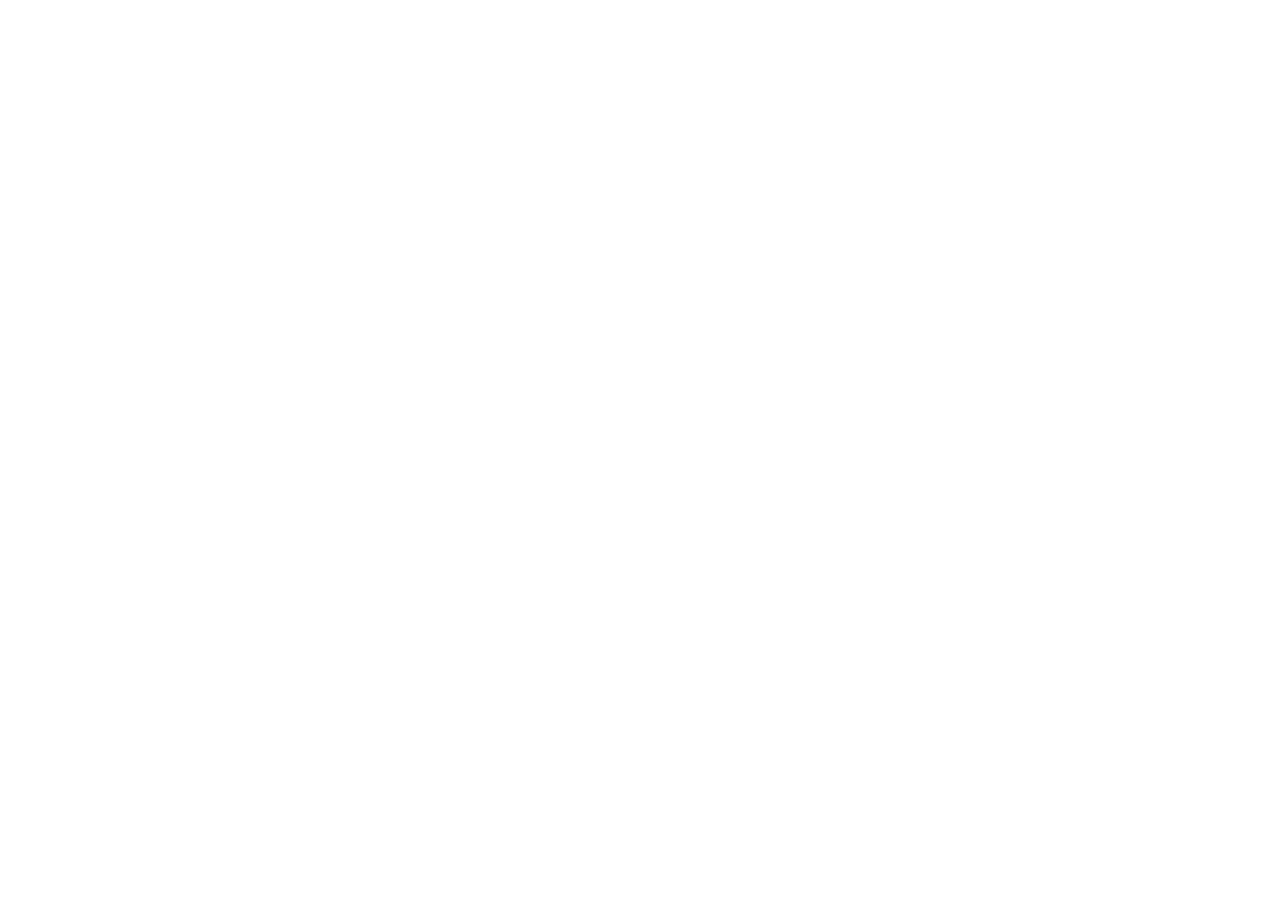
==== index.html @ aa795b15 "Criei a página principal" ====
<!DOCTYPE html>
<html lang="pt-br">
<head>
    <meta charset="UTF-8">
    <meta http-equiv="X-UA-Compatible" content="IE=edge">
    <meta name="viewport" content="width=device-width, initial-scale=1.0">
    <link rel="stylesheet" href="estilos/style.css">
    <link rel="shortcut icon" href="favicon.ico" type="image/x-icon">
    <title>Projeto Redes Sociais</title>
</head>
<body>
    

    </h1>
</body>
</html>
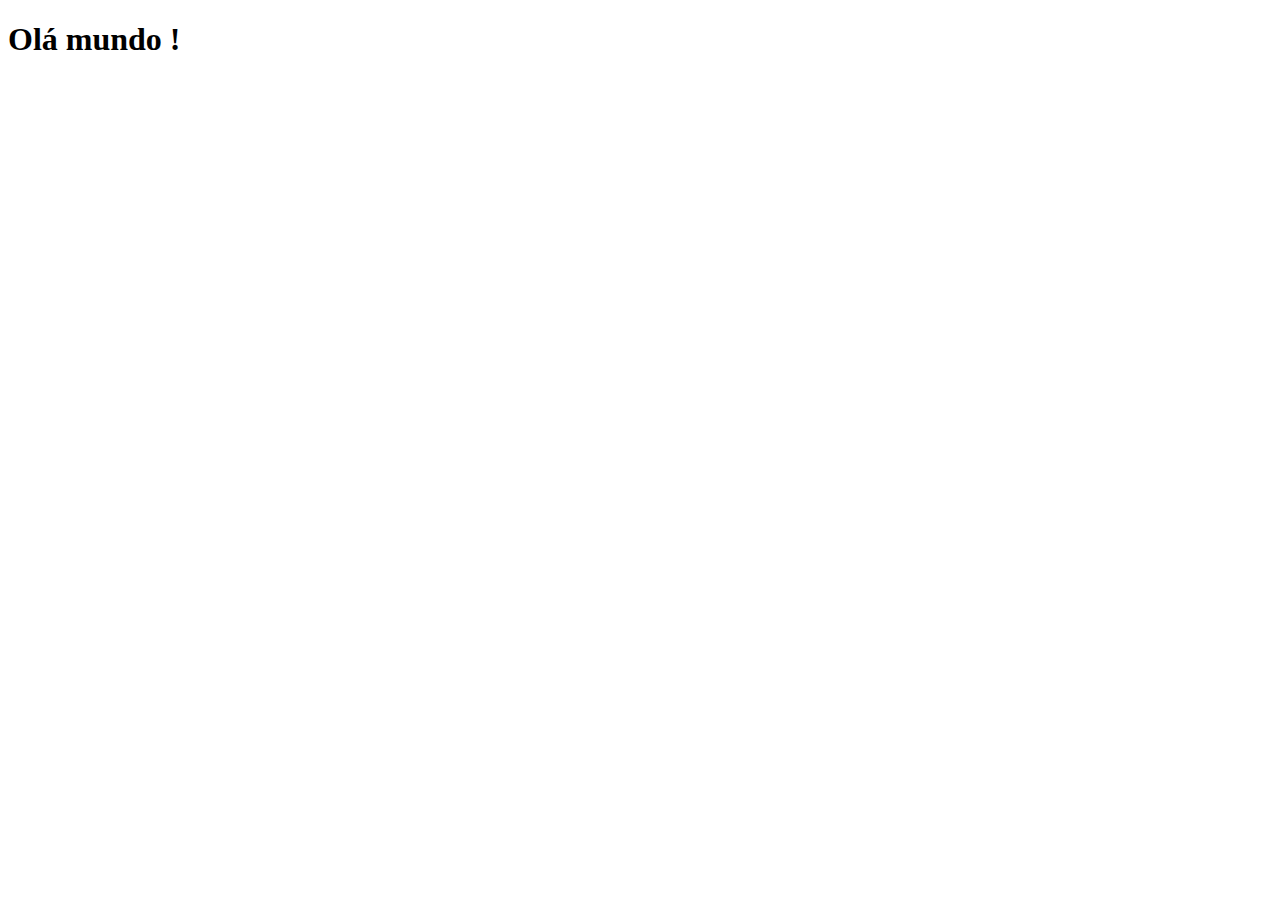
==== commit a5c3e6dc: "." ====
--- a/index.html
+++ b/index.html
@@ -9,7 +9,7 @@
     <title>Projeto Redes Sociais</title>
 </head>
 <body>
-    
+    <h1>Olá mundo !</h1>
 
     </h1>
 </body>
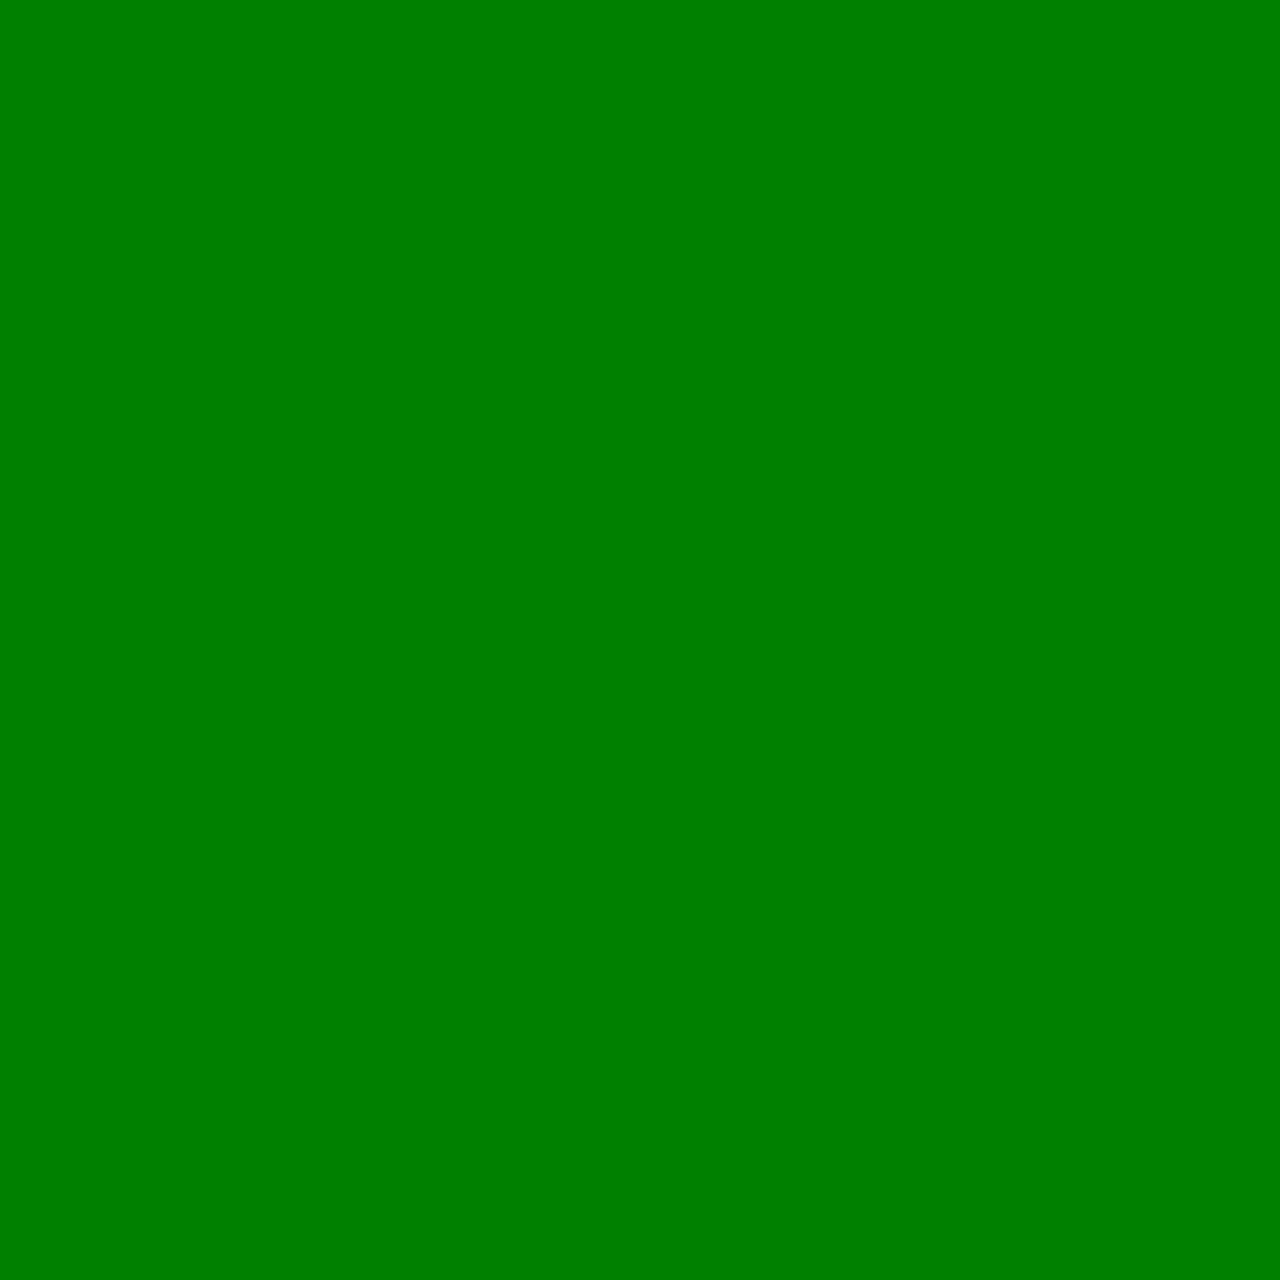
==== commit e836efda: "Atualizei" ====
--- a/index.html
+++ b/index.html
@@ -9,8 +9,18 @@
     <title>Projeto Redes Sociais</title>
 </head>
 <body>
-    <h1>Olá mundo !</h1>
 
-    </h1>
+<main>
+    <section id="telefone">
+
+    </section>
+
+    <section id="redes-sociais">
+
+    </section>
+
+    
+    
+</main>
 </body>
 </html>--- a/estilos/style.css
+++ b/estilos/style.css
@@ -0,0 +1,28 @@
+@charset "UTF-8";
+
+* {
+    margin: 0px;
+    padding: 0px;
+    font-family: Arial, Helvetica, sans-serif;
+   }
+   html, body {
+    height: 100vw;
+    width: 100vw;
+    background-color: black;
+   }
+   main {
+    position: relative;
+    height: 100vw;
+    background-color: green;
+   }
+
+   section#telefone {
+    position: absolute;
+    top: 50%;
+    left: 50%;
+    transform: translate(-50%, -50%);
+    height: 500px;
+    width: 500px;
+    
+
+   }
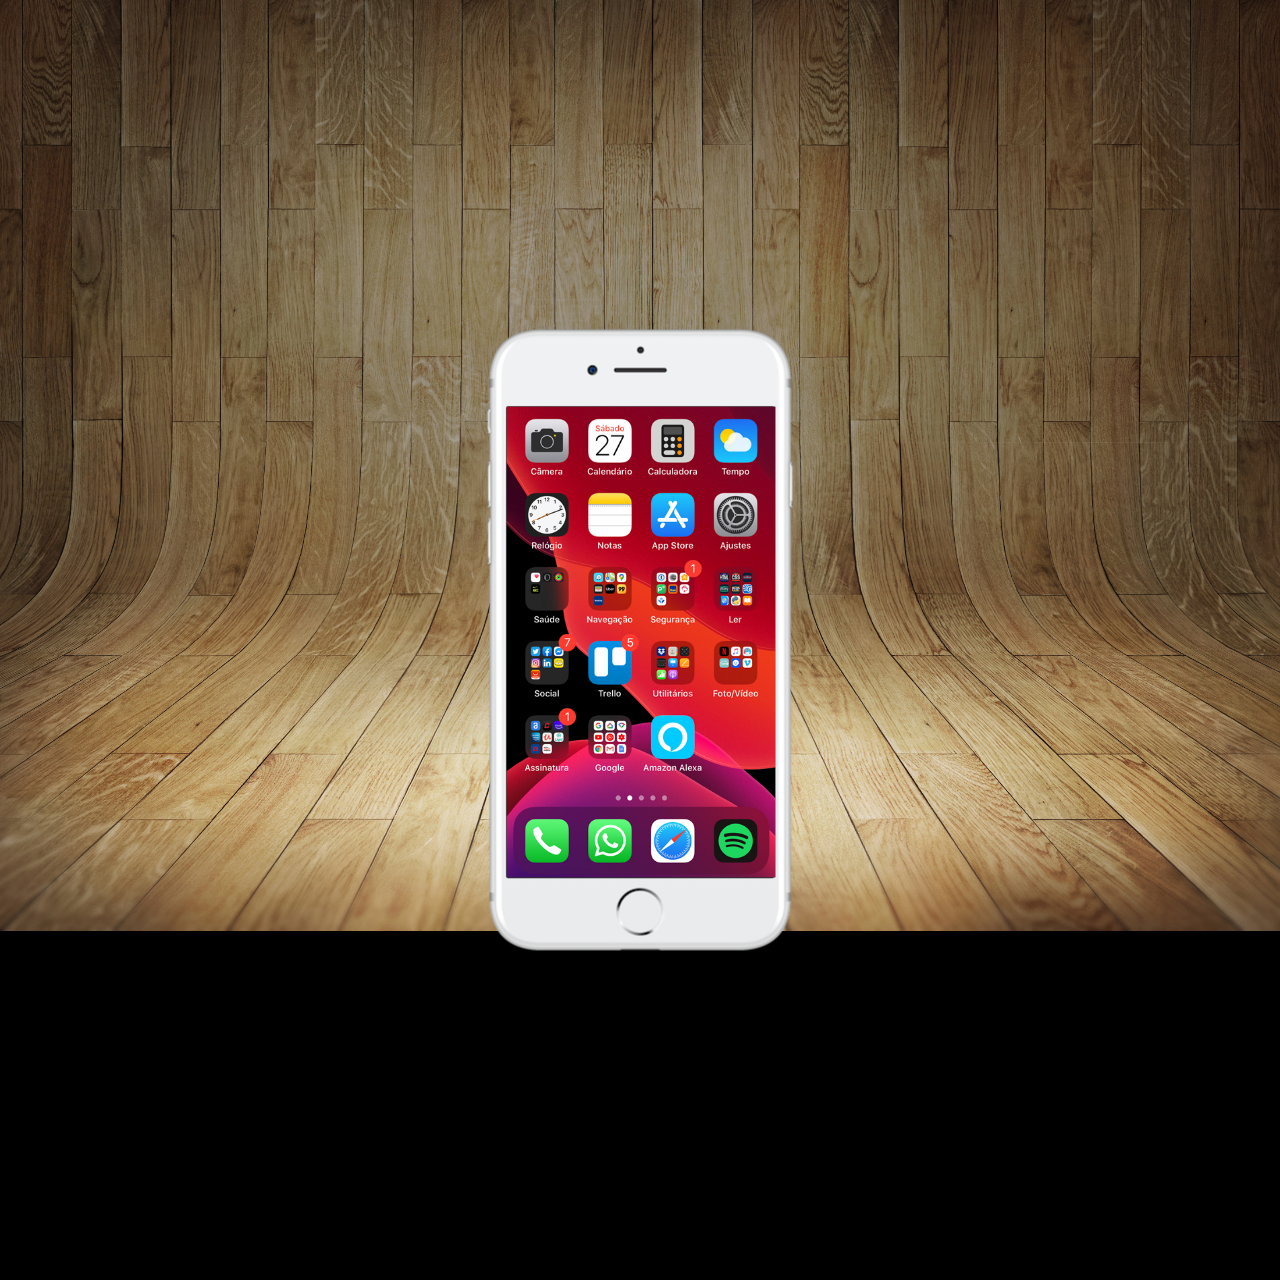
==== commit 7295e250: "Criei a tela home" ====
--- a/index.html
+++ b/index.html
@@ -12,6 +12,7 @@
 
 <main>
     <section id="telefone">
+        <iframe src="home.html" name="tela"  id="tela"frameborder="0"></iframe>
 
     </section>
 
--- a/estilos/style.css
+++ b/estilos/style.css
@@ -10,19 +10,30 @@
     width: 100vw;
     background-color: black;
    }
+   body {
+    background: url('../imagens/fundo-madeira.jpg')no-repeat ;
+    background-size: cover;
+    background-attachment: fixed;  
+   }
    main {
     position: relative;
-    height: 100vw;
-    background-color: green;
+    height: 100vw; 
    }
-
    section#telefone {
     position: absolute;
     top: 50%;
     left: 50%;
     transform: translate(-50%, -50%);
-    height: 500px;
-    width: 500px;
+    height: 627px;
+    width: 311px;
+    background: url('../imagens/frame-iphone.png') no-repeat;
+    }
+    iframe#tela {
+        position: relative;
+        top: 80px;
+        left: 22px;
+        width: 269px;
+        height: 471px;
     
 
-   }
+    }
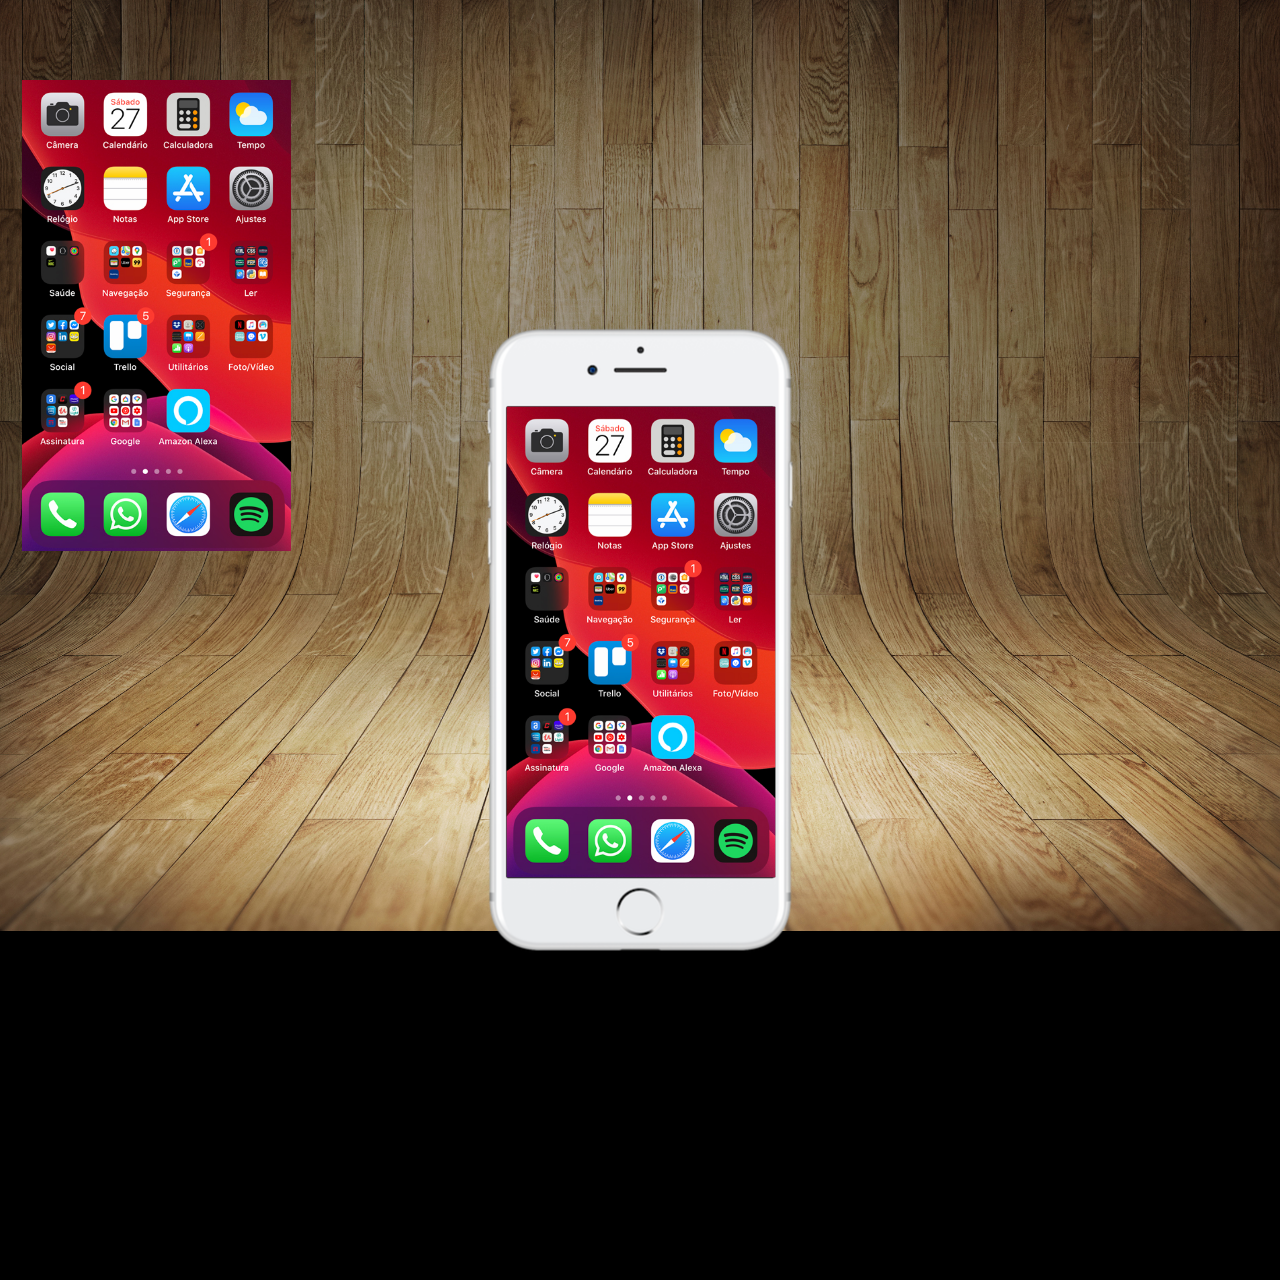
==== commit a6eb5068: "." ====
--- a/index.html
+++ b/index.html
@@ -9,7 +9,6 @@
     <title>Projeto Redes Sociais</title>
 </head>
 <body>
-
 <main>
     <section id="telefone">
         <iframe src="home.html" name="tela"  id="tela"frameborder="0"></iframe>
@@ -17,8 +16,18 @@
     </section>
 
     <section id="redes-sociais">
-
-    </section>
+        <iframe src="home.html" frameborder="0" nome="tela" id="tela">
+            Seu navegador não é compativel com isso !
+    </iframe>
+        </section>
+    <section id="redes-sociais">
+        <a href="#" target="tela" img="imagens/" alt=""></a>
+        <a href="#" target="tela" img="imagens/logo-youtube.png" alt="YouTube" ></a>
+        <a href="#" target="tela" img="imagens/logo-github.jpg" alt="GitHub"></a>
+        <a href="#" target="tela" img="imagens/logo-instagram.jpg" alt="Instagram"></a>
+        <a href="#" target="tela" img="imagens/logo-twitter.jpg" alt="Twitter"></a>
+        <a href="#" target="tela" img="imagens/logo-facebook.jpg" alt="Facebook" ></a>
+</section>
 
     
     
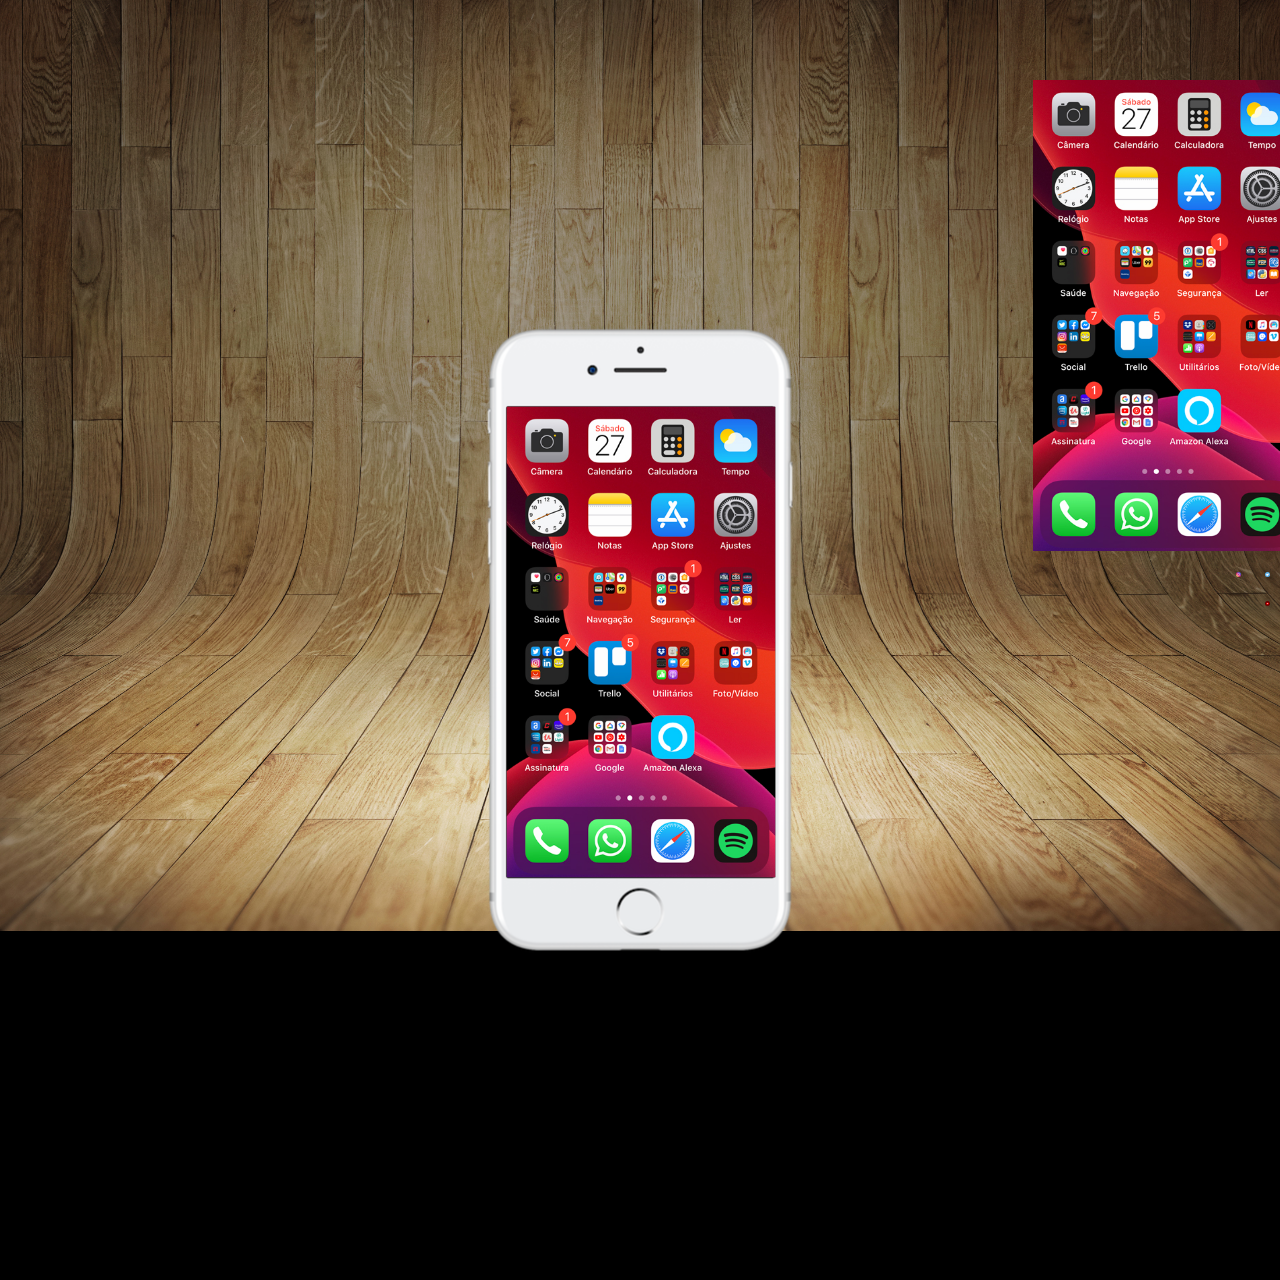
==== commit 03c83b64: "." ====
--- a/index.html
+++ b/index.html
@@ -21,16 +21,15 @@
     </iframe>
         </section>
     <section id="redes-sociais">
-        <a href="#" target="tela" img="imagens/" alt=""></a>
-        <a href="#" target="tela" img="imagens/logo-youtube.png" alt="YouTube" ></a>
-        <a href="#" target="tela" img="imagens/logo-github.jpg" alt="GitHub"></a>
-        <a href="#" target="tela" img="imagens/logo-instagram.jpg" alt="Instagram"></a>
-        <a href="#" target="tela" img="imagens/logo-twitter.jpg" alt="Twitter"></a>
-        <a href="#" target="tela" img="imagens/logo-facebook.jpg" alt="Facebook" ></a>
+        <a href="#" target="tela"><img src="imagens/logo-home.jpg" alt="Home"></a><br> 
+        <a href="#" target="tela"><img src="imagens/logo-facebook.jpg" alt="Facebook"></a><br> 
+       <a href="#" target="tela"><img src="imagens/logo-github.jpg" alt="GitHub"></a><br> 
+       <a href="#" target="tela"><img src="imagens/logo-instagram.jpg" alt="Instagram"></a>
+       <a href="#" target="tela"><img src="imagens/logo-twitter.jpg" alt="Twitter"></a><br> 
+       <a href="#" target="tela"><img src="imagens/logo-youtube.jpg" alt="Youtube"></a><br> 
+
+        
 </section>
-
-    
-    
 </main>
 </body>
 </html>--- a/estilos/style.css
+++ b/estilos/style.css
@@ -34,6 +34,20 @@
         left: 22px;
         width: 269px;
         height: 471px;
+    }
+    section#redes-sociais {
+        text-align: right;
+    }
     
-
+    section#redes-sociais img {
+        width: 5px;
+        margin: 10px;
+        border-radius: 50%;
+        box-shadow: 2px 2px 5px rgba(0, 0, 0, 0.404);
     }
+    section#redes-sociais img:hover {
+        border: 2px solid white;
+        transform: translate(-3px, -3px);
+        box-shadow: 5px 5px 10px rgba(0, 0, 0, 0.623);
+        transition: transform 3s, border 1s;
+    }
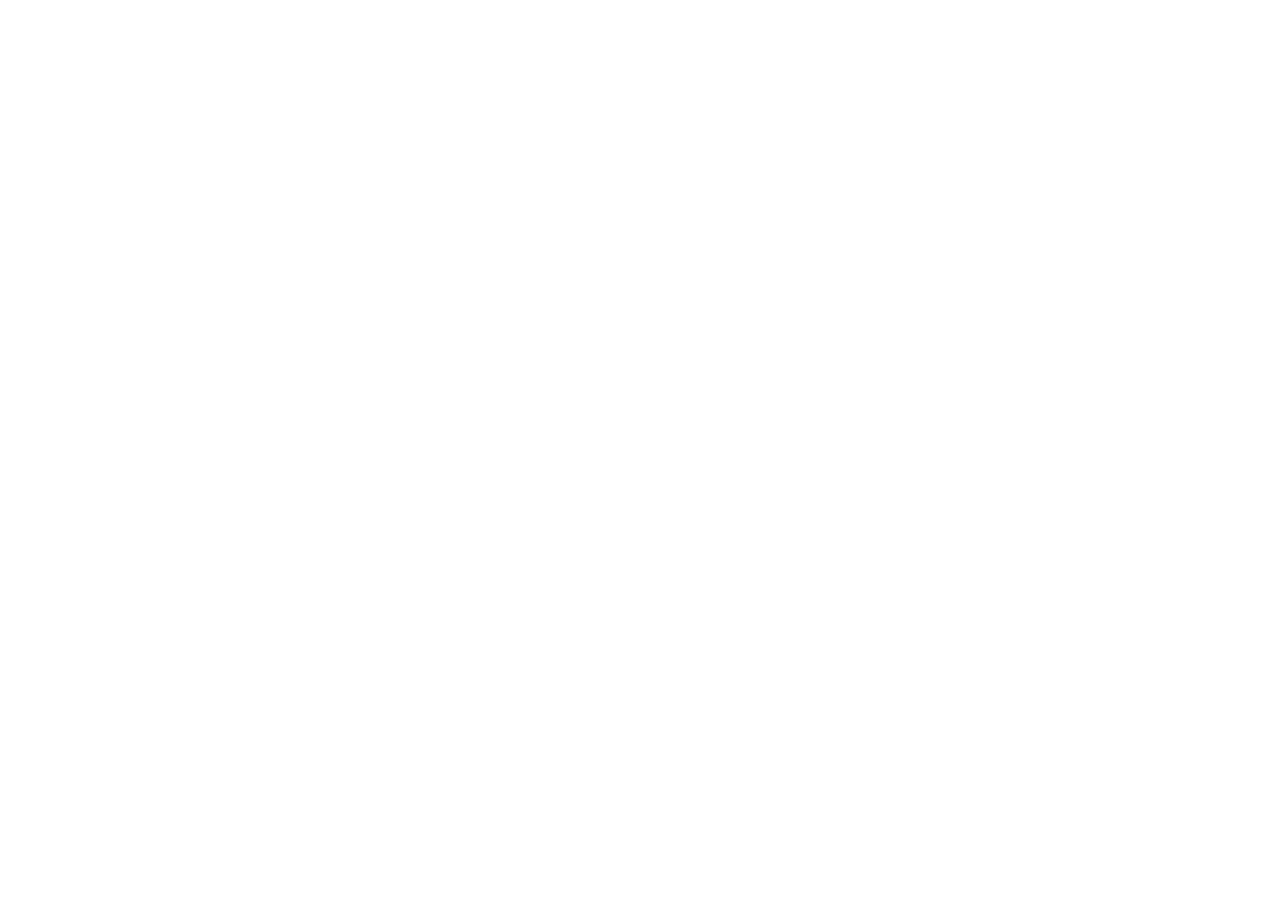
==== commit 07a67059: "." ====
--- a/index.html
+++ b/index.html
@@ -1,35 +1,21 @@
 <!DOCTYPE html>
 <html lang="pt-br">
 <head>
-    <meta charset="UTF-8">
-    <meta http-equiv="X-UA-Compatible" content="IE=edge">
-    <meta name="viewport" content="width=device-width, initial-scale=1.0">
-    <link rel="stylesheet" href="estilos/style.css">
-    <link rel="shortcut icon" href="favicon.ico" type="image/x-icon">
-    <title>Projeto Redes Sociais</title>
+   <meta charset="UTF-8">
+   <meta http-equiv="X-UA-Compatible" content="IE=edge">
+   <meta name="viewport" content="width=device-width, initial-scale=1.0">
+   <link rel="stylesheet" href="style.css">
+   <title>Projeto Redes Sociais</title>
 </head>
 <body>
-<main>
-    <section id="telefone">
-        <iframe src="home.html" name="tela"  id="tela"frameborder="0"></iframe>
+   <main>
+      <section id="telefone">
 
-    </section>
+      </section>
 
-    <section id="redes-sociais">
-        <iframe src="home.html" frameborder="0" nome="tela" id="tela">
-            Seu navegador não é compativel com isso !
-    </iframe>
+         <section id="redes-sociais">
+
         </section>
-    <section id="redes-sociais">
-        <a href="#" target="tela"><img src="imagens/logo-home.jpg" alt="Home"></a><br> 
-        <a href="#" target="tela"><img src="imagens/logo-facebook.jpg" alt="Facebook"></a><br> 
-       <a href="#" target="tela"><img src="imagens/logo-github.jpg" alt="GitHub"></a><br> 
-       <a href="#" target="tela"><img src="imagens/logo-instagram.jpg" alt="Instagram"></a>
-       <a href="#" target="tela"><img src="imagens/logo-twitter.jpg" alt="Twitter"></a><br> 
-       <a href="#" target="tela"><img src="imagens/logo-youtube.jpg" alt="Youtube"></a><br> 
-
-        
-</section>
-</main>
+   </main>
 </body>
 </html>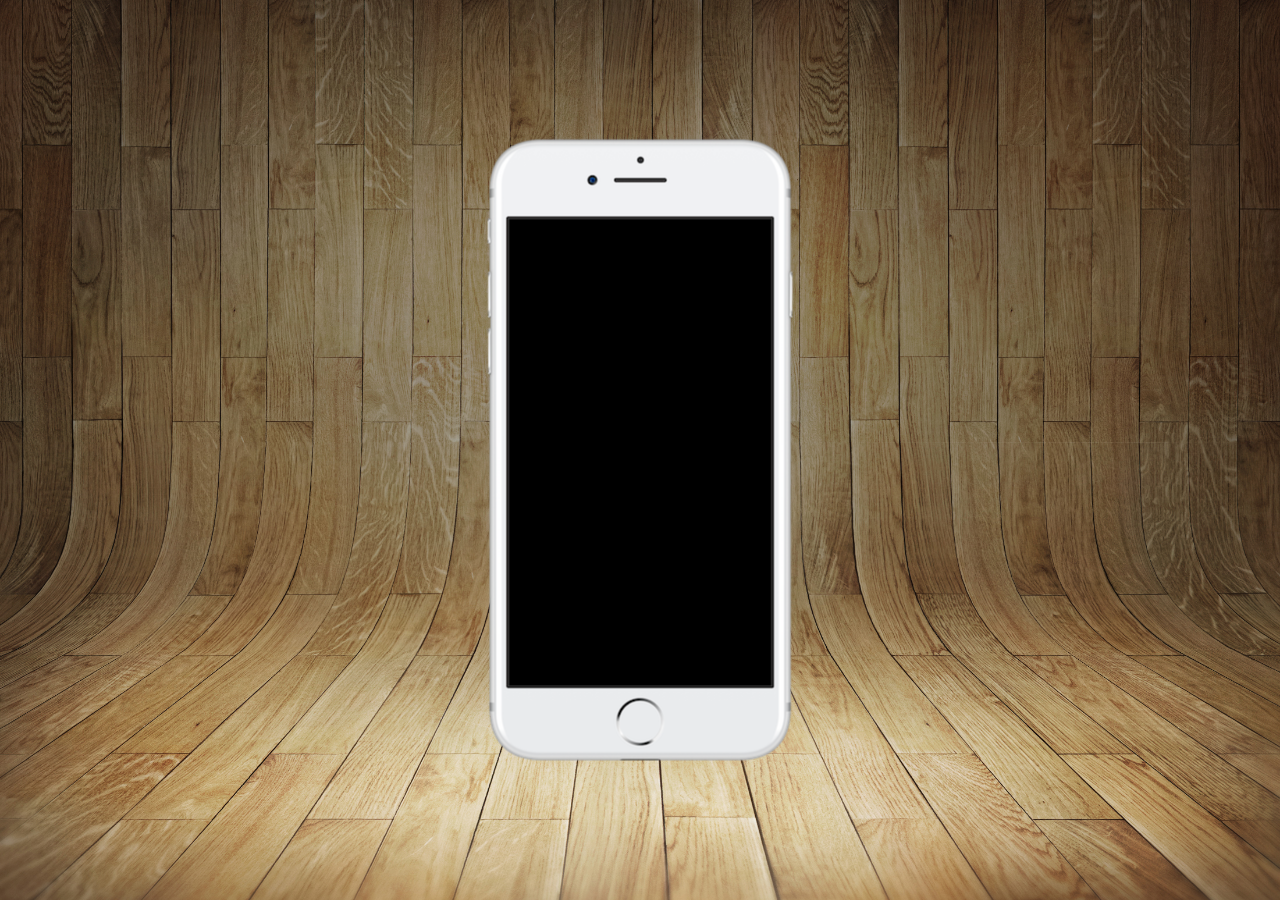
==== commit cb221fd2: "." ====
--- a/index.html
+++ b/index.html
@@ -4,7 +4,7 @@
    <meta charset="UTF-8">
    <meta http-equiv="X-UA-Compatible" content="IE=edge">
    <meta name="viewport" content="width=device-width, initial-scale=1.0">
-   <link rel="stylesheet" href="style.css">
+   <link rel="stylesheet" href="estilo/style.css">
    <title>Projeto Redes Sociais</title>
 </head>
 <body>
--- a/estilo/style.css
+++ b/estilo/style.css
@@ -0,0 +1,31 @@
+@charset "UTF-8";
+
+* {
+   margin: 0px;
+   padding: 0px;
+   font-family: Georgia, 'Times New Roman', Times, serif;
+}
+html, body {
+   height: 100vh;
+   width: 100vw;
+   background-color: black;
+}
+body {
+   background: url('../imagens/fundo-madeira.jpg') no-repeat top center;
+   background-size: cover;
+   background-attachment: fixed;
+}
+main {
+   position: relative;
+   height: 100vh;
+ 
+}
+section#telefone {
+   position: absolute;
+   top: 50%;
+   left: 50%;
+   transform: translate(-50%, -50%);
+   height: 627px;
+   width: 311px;
+   background: url('../imagens/frame-iphone.png') no-repeat;
+}